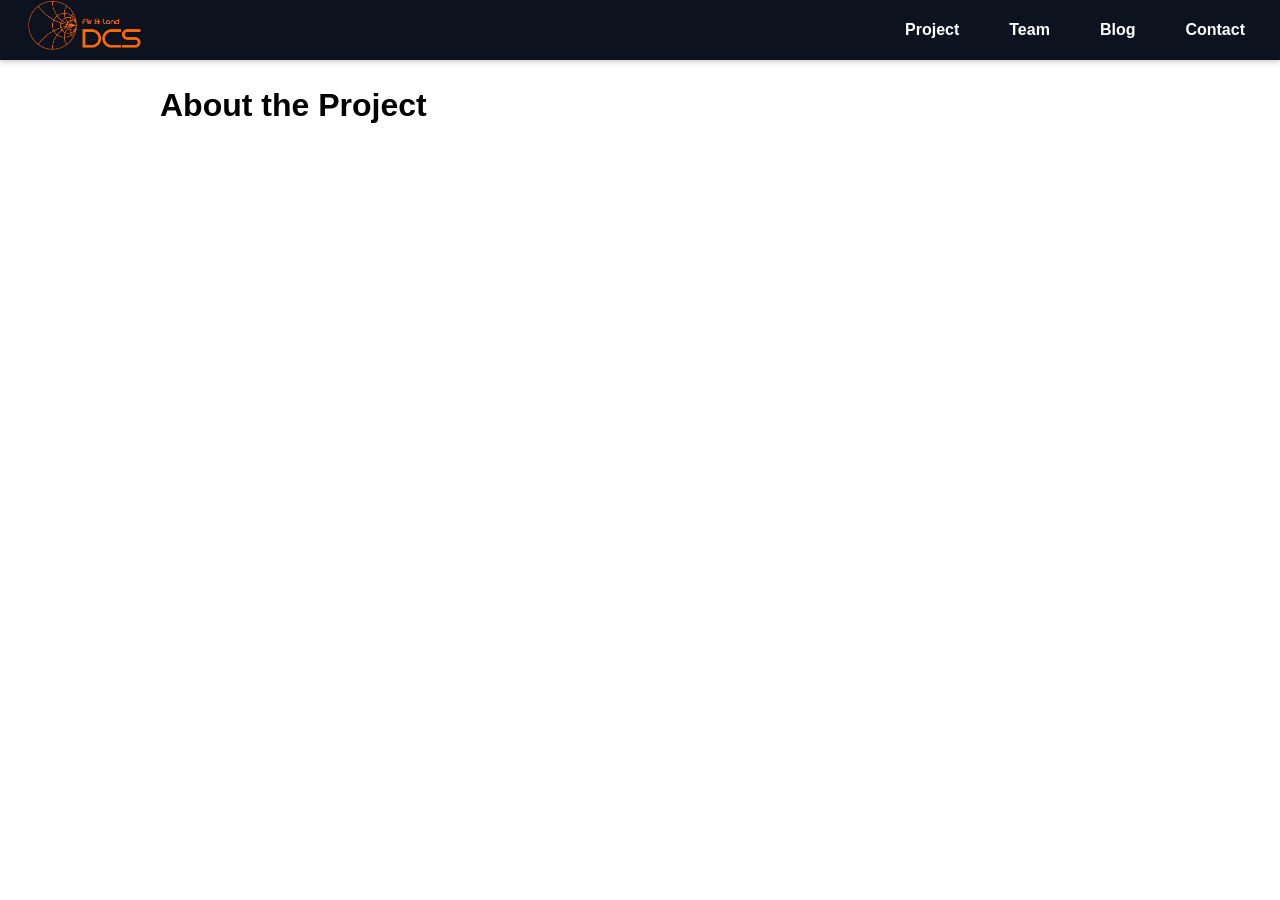
==== blog.html @ 27296e35 "testig" ====
<!DOCTYPE html>
<html lang="en">
<head>
    <meta charset="UTF-8">
    <meta name="viewport" content="width=device-width, initial-scale=1.0">
    <title>Blog - Air-Land Drone Charging Station</title>
    <link rel="stylesheet" href="site.css">
</head>
<body>

<nav>
    <div class="logo">
    <a href="index.html">
        <img src="logo.jpeg" alt="Air-Land Drone Charging Station Logo">
    </a>
    </div>
    <ul>
        <li><a href="project.html">Project</a></li>
        <li><a href="team.html">Team</a></li>
        <li><a href="blog.html">Blog</a></li>
        <li><a href="contact.html">Contact</a></li>
    </ul>
</nav>

<section>
    <h2>About the Project</h2>
    <p>
        
    </p>
</section>

</body>
</html>
---- site.css ----
/* =========================
   GENERAL RESET
========================= */
* {
    margin: 0;
    padding: 0;
    box-sizing: border-box;
    font-family: Arial, sans-serif;
}

body {
    background-color: #ffffff;
    color: #000000;
    line-height: 1.6;
    margin-top: 60px; /* Push content below fixed navbar */
}

/* =========================
   NAVBAR
========================= */
nav {
    background-color: #0c121e;
    position: fixed;
    top: 0;
    left: 0;
    width: 100%;
    height: 60px;
    z-index: 1000;
    display: flex;
    justify-content: space-between;
    align-items: center;
    padding: 0 20px;
    box-shadow: 0 2px 5px rgba(0,0,0,0.2);
}

nav .logo h2 {
    color: white;
    font-size: 1.5rem;
}

nav ul {
    list-style: none;
    display: flex;
    margin: 0;
    padding: 0;
}

nav ul li {
    margin-left: 20px;
}

nav ul li a {
    color: white;
    text-decoration: none;
    font-weight: bold;
    padding: 10px 15px;
    display: block;
    transition: background-color 0.3s, color 0.3s;
}

nav ul li a:hover {
    background-color: #f75d0a;
    border-radius: 4px;
}

/* =========================
   HEADER
========================= */
header {
    text-align: center;
    padding: 80px 20px 40px 20px; /* Top padding accounts for navbar */
    background-color: #060d41;
}

header h1 {
    font-size: 2.5rem;
    color: #f8f8ff;
    margin-bottom: 10px;
}

header p {
    font-size: 1.2rem;
}

/* =========================
   SECTIONS
========================= */
section {
    max-width: 1000px;
    margin: 40px auto;
    padding: 20px;
}

h2 {
    color: #000000;
    font-size: 2rem;
    margin-bottom: 20px;
}

ul {
    list-style: disc;
    margin-left: 20px;
}

p {
    margin-bottom: 15px;
}

/* =========================
   TEAM CARDS
========================= */
#team div {
    background-color: white;
    padding: 20px;
    margin-bottom: 20px;
    border-radius: 8px;
    box-shadow: 0 2px 8px rgba(0,0,0,0.1);
}

/* =========================
   LINKS
========================= */
a {
    color: #fc6a02;
}

a:hover {
    text-decoration: underline;
}

/* =========================
   FOOTER
========================= */
footer {
    background-color: #333;
    color: white;
    text-align: center;
    padding: 20px 0;
    margin-top: 40px;
}

.logo img {
    height: 65px;   /* Adjust size */
    width: auto;
}


/* =========================
   RESPONSIVE DESIGN
========================= */
@media (max-width: 768px) {
    nav ul {
        flex-direction: column;
        background-color: #333;
        position: absolute;
        top: 60px;
        right: 0;
        width: 100%;
        display: none; /* Hidden by default, can be toggled with JS if needed */
    }

    nav ul li {
        margin: 10px 0;
        text-align: center;
    }

    header h1 {
        font-size: 2rem;
    }

    h2 {
        font-size: 1.5rem;
    }
}

.hero {
    position: relative;
    height: 80vh; /* takes most of screen */
    background: url("header.jpeg") center/cover no-repeat;
    display: flex;
    justify-content: center;
    align-items: center;
}

/* Dark translucent overlay */
.hero::before {
    content: "";
    position: absolute;
    inset: 0;
    background: rgba(0, 0, 0, 0.5); /* adjust 0.5 for darker/lighter */
}

/* Box in front */
.hero-content {
    position: relative;
    background: rgba(79, 97, 178, 0.85);
    padding: 40px 60px;
    border-radius: 12px;
    text-align: center;
    max-width: 700px;
}

/* Optional styling */
.hero-content h1 {
    margin-bottom: 15px;
}

.hero-content p {
    font-size: 1.2rem;
}

.team {
    padding: 60px 20px;
    max-width: 1200px;
    margin: 0 auto;
}

.team h2 {
    text-align: center;
    margin-bottom: 50px;
    font-size: 2rem;
}

/* Flex container for cards */
.team-cards {
    display: flex;
    flex-wrap: wrap; /* wrap to second row */
    gap: 30px;
    justify-content: center;
}

/* Each card will take ~1/3 of container width minus gaps */
.team-card {
    background-color: #f9f9f9;
    border-radius: 12px;
    padding: 20px;
    text-align: center;
    flex: 0 1 calc(33.333% - 20px); /* 3 per row with gap adjustment */
    box-shadow: 0 4px 8px rgba(0,0,0,0.1);
    transition: transform 0.3s, box-shadow 0.3s;
}

.team-card:hover {
    transform: translateY(-5px);
    box-shadow: 0 8px 16px rgba(0,0,0,0.2);
}

.team-card img {
    width: 120px;
    height: 120px;
    border-radius: 50%;
    object-fit: cover;
    margin-bottom: 15px;
}

.team-card h3 {
    margin: 10px 0 5px;
}

.team-card p {
    font-size: 0.95rem;
    color: #555;
}

/* Responsive: stack on smaller screens */
@media (max-width: 900px) {
    .team-card {
        flex: 0 1 calc(50% - 20px); /* 2 per row */
    }
}

@media (max-width: 600px) {
    .team-card {
        flex: 0 1 100%; /* 1 per row */
    }
}
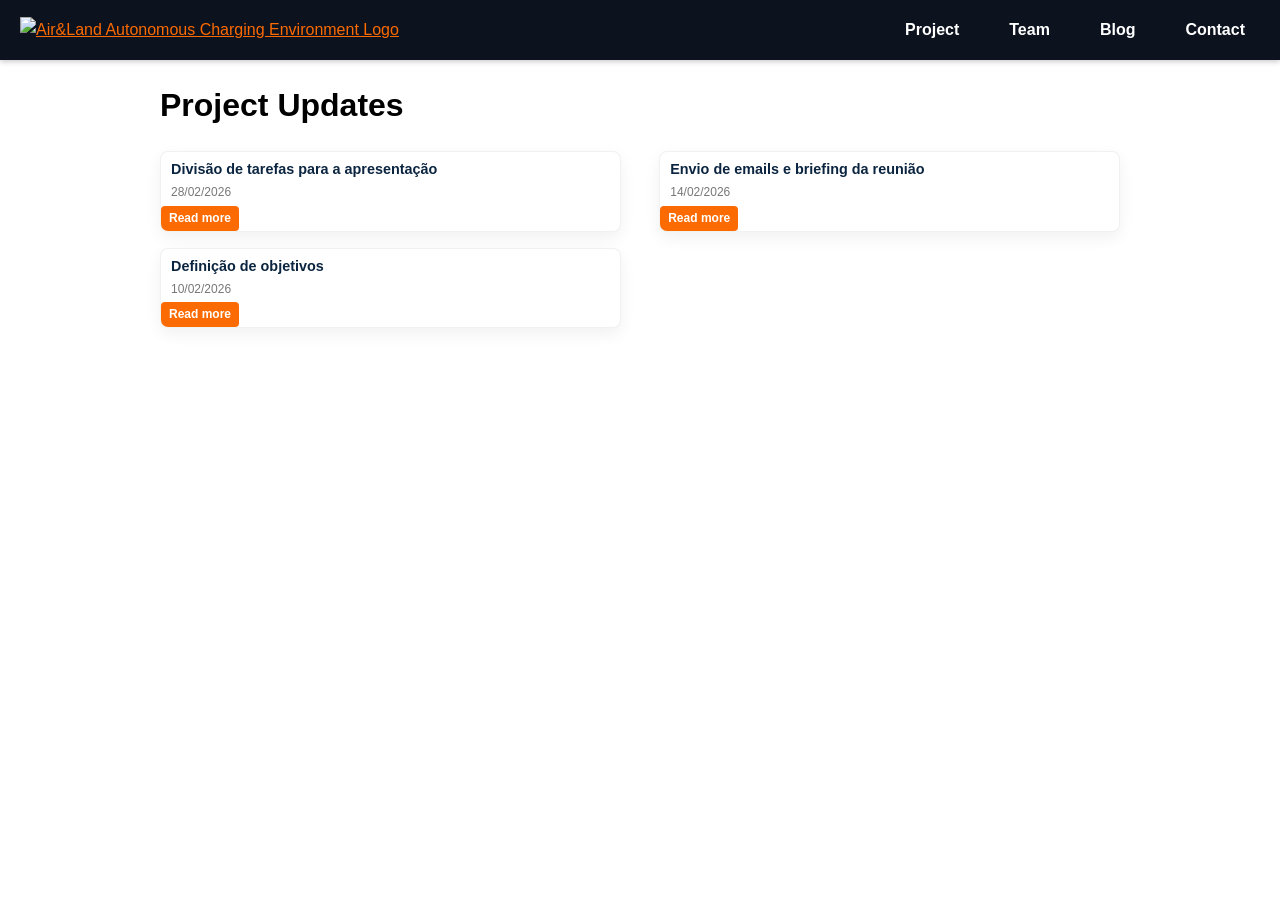
==== commit fa67ac4f: "done" ====
--- a/blog.html
+++ b/blog.html
@@ -3,7 +3,7 @@
 <head>
     <meta charset="UTF-8">
     <meta name="viewport" content="width=device-width, initial-scale=1.0">
-    <title>Blog - Air-Land Drone Charging Station</title>
+    <title>Blog - Air&Land Autonomous Charging Environment</title>
     <link rel="stylesheet" href="site.css">
 </head>
 <body>
@@ -11,7 +11,7 @@
 <nav>
     <div class="logo">
     <a href="index.html">
-        <img src="logo.jpeg" alt="Air-Land Drone Charging Station Logo">
+        <img src="images/logo2.jpeg" alt="Air&Land Autonomous Charging Environment Logo">
     </a>
     </div>
     <ul>
@@ -22,12 +22,38 @@
     </ul>
 </nav>
 
-<section>
-    <h2>About the Project</h2>
-    <p>
-        
-    </p>
+<section class="blog-preview">
+    <h2>Project Updates</h2>
+    <div class="blog-cards columns">
+        <div class="col">
+            <!-- Blog Post 1 -->
+            <article class="blog-card">
+                <h3>Divisão de tarefas para a apresentação</h3>
+                <p class="date">28/02/2026</p>
+                <a href="28_2.html" class="read-more">Read more</a>
+            </article>
+
+            <!-- Blog Post 3 (placed under post 1) -->
+            <article class="blog-card">
+                <h3>Definição de objetivos</h3>
+                <p class="date">10/02/2026</p>
+                <a href="10_2.html" class="read-more">Read more</a>
+            </article>
+        </div>
+
+        <div class="col">
+            <!-- Blog Post 2 (right column) -->
+            <article class="blog-card">
+                <h3>Envio de emails e briefing da reunião</h3>
+                <p class="date">14/02/2026</p>
+                <a href="14_2.html" class="read-more">Read more</a>
+            </article>
+        </div>
+    </div>
 </section>
 
+<button id="backToTop" class="back-to-top" aria-label="Back to top">↑ Top</button>
+
+<script src="script.js"></script>
 </body>
 </html>
--- a/site.css
+++ b/site.css
@@ -13,6 +13,48 @@
     color: #000000;
     line-height: 1.6;
     margin-top: 60px; /* Push content below fixed navbar */
+}
+
+/* Smooth scrolling for the document */
+html {
+    scroll-behavior: auto;
+}
+
+/* Back-to-top button centered along bottom with fade-in */
+.back-to-top {
+    position: fixed;
+    left: 50%;
+    transform: translateX(-50%) translateY(10px);
+    bottom: 28px;
+    background: #fc6a02;
+    color: #ffffff;
+    border: none;
+    width: 110px;
+    height: 44px;
+    display: flex;
+    align-items: center;
+    justify-content: center;
+    font-size: 1.2rem;
+    border-radius: 22px;
+    box-shadow: 0 10px 28px rgba(0,0,0,0.20);
+    cursor: pointer;
+    z-index: 2000;
+    font-weight: 800;
+    opacity: 0;
+    visibility: hidden;
+    pointer-events: none;
+    transition: opacity 420ms cubic-bezier(.2,.8,.2,1), transform 420ms cubic-bezier(.2,.8,.2,1);
+}
+
+.back-to-top.show {
+    opacity: 1;
+    visibility: visible;
+    pointer-events: auto;
+    transform: translateX(-50%) translateY(0);
+}
+
+.back-to-top:hover {
+    background: #f75d0a;
 }
 
 /* =========================
@@ -140,7 +182,7 @@
 }
 
 .logo img {
-    height: 65px;   /* Adjust size */
+    height: 55px;   /* Adjust size */
     width: auto;
 }
 
@@ -174,39 +216,68 @@
 }
 
 .hero {
+    background: url("images/header.jpeg") center/cover no-repeat;
+    background-size: cover;
+    margin-bottom: 24px; /* space between header image and following title/content */
+}
+
+/* Large hero: used on index page, shows overlay + centered box */
+.hero.hero--large {
     position: relative;
-    height: 80vh; /* takes most of screen */
-    background: url("header.jpeg") center/cover no-repeat;
-    display: flex;
+    height: 80vh; /* big header for index */
+    display: flex;
+    align-items: center;
     justify-content: center;
-    align-items: center;
-}
-
-/* Dark translucent overlay */
-.hero::before {
+}
+
+.hero.hero--large::before {
     content: "";
     position: absolute;
     inset: 0;
-    background: rgba(0, 0, 0, 0.5); /* adjust 0.5 for darker/lighter */
-}
-
-/* Box in front */
-.hero-content {
+    background: rgba(0, 0, 0, 0.45);
+}
+
+.hero.hero--large .hero-content {
     position: relative;
     background: rgba(79, 97, 178, 0.85);
     padding: 40px 60px;
     border-radius: 12px;
     text-align: center;
     max-width: 700px;
-}
-
-/* Optional styling */
+    color: #f8f8ff;
+}
+
+.hero.hero--large .hero-content h1 {
+    margin-bottom: 15px;
+}
+
+.hero.hero--large .hero-content p {
+    font-size: 1.2rem;
+}
+
+/* Small hero: used on project page, no overlay, smaller height */
+.hero.hero--small {
+    position: relative;
+    height: 40vh; /* reduced height for project */
+    display: block;
+}
+
+/* Generic hero-content when used outside header (project page) */
+.hero-content {
+    margin: 20px auto;
+    text-align: center;
+    max-width: 900px;
+    padding: 18px 20px;
+    color: #060d41;
+}
+
 .hero-content h1 {
-    margin-bottom: 15px;
+    margin-bottom: 8px;
 }
 
 .hero-content p {
-    font-size: 1.2rem;
+    font-size: 1.05rem;
+    color: #333;
 }
 
 .team {
@@ -274,3 +345,642 @@
         flex: 0 1 100%; /* 1 per row */
     }
 }
+
+/* Team hero with background image and white overlay */
+.team-hero {
+    position: relative;
+    background: url("images/sky.jpeg") center/cover no-repeat;
+    background-size: cover;
+    /* occupy full viewport height minus navbar (60px) so it fills the screen */
+    min-height: calc(100vh - 60px);
+    display: flex;
+    align-items: center; /* vertically center the overlay */
+    padding: 0 20px; /* horizontal padding only */
+}
+
+.overlay-box {
+    /* wider but responsive: use up to 1200px or 92% of viewport */
+    width: min(1200px, 92%);
+    max-width: 1200px;
+    margin: 0 auto;
+    background: white;
+    padding: 36px 36px;
+    border-radius: 12px;
+    box-shadow: 0 10px 30px rgba(10,20,40,0.12);
+}
+
+.overlay-box h2 {
+    margin-bottom: 18px;
+    font-size: 2rem;
+    text-align: center;
+}
+
+
+.team-members {
+    display: grid;
+    grid-template-columns: repeat(3, 1fr);
+    gap: 18px;
+    justify-items: center;
+}
+
+.member-card {
+    background: #f9fbff;
+    border-radius: 8px;
+    padding: 14px;
+    width: 100%;
+    max-width: 220px;
+    text-align: center;
+    box-shadow: 0 6px 18px rgba(10,20,40,0.06);
+    display: flex;
+    flex-direction: column;
+    align-items: center;
+    transition: transform 260ms cubic-bezier(.2,.8,.2,1), box-shadow 260ms ease, background-color 260ms ease;
+}
+
+.member-card img {
+    width: 100px;
+    height: 100px;
+    border-radius: 8px; /* small rectangle look */
+    object-fit: cover;
+    margin-bottom: 10px;
+}
+
+/* Hover effect: subtle lift, scale and deeper shadow */
+.member-card:hover {
+    transform: translateY(-8px) scale(1.03);
+    box-shadow: 0 18px 40px rgba(10,20,40,0.16);
+    background: #ffffff;
+}
+
+.member-card h4 {
+    margin: 6px 0 4px;
+    font-size: 1rem;
+}
+
+.member-card p {
+    font-size: 0.9rem;
+    color: #555;
+}
+
+
+@media (max-width: 900px) {
+    .team-members {
+        grid-template-columns: repeat(2, 1fr);
+    }
+
+    .overlay-box {
+        padding: 20px;
+    }
+}
+
+@media (max-width: 480px) {
+    .team-members {
+        grid-template-columns: 1fr;
+    }
+}
+
+/* =========================
+   BLOG PREVIEW CARDS
+   Display two rectangular post cards side-by-side
+========================= */
+
+.blog-preview .blog-cards {
+    display: flex;
+    gap: 16px;
+    align-items: stretch;
+    justify-content: space-between;
+}
+
+.blog-preview .blog-card {
+    background: #ffffff;
+    border: 1px solid rgba(12,18,30,0.06);
+    border-radius: 8px;
+    overflow: hidden;
+    box-shadow: 0 6px 16px rgba(10,20,40,0.06);
+    flex: 0 1 calc(45% - 10px); /* slightly narrower cards */
+    display: flex;
+    flex-direction: column;
+    justify-content: space-between;
+    min-height: 150px; /* small rectangle */
+}
+
+.blog-preview .blog-card .blog-image {
+    width: 100%;
+    height: 70px; /* very small image */
+    object-fit: cover;
+    margin-bottom: 0;
+    display: block;
+}
+
+.blog-preview .blog-card > h3,
+.blog-preview .blog-card > .date,
+.blog-preview .blog-card > p,
+.blog-preview .blog-card > .read-more {
+    padding: 0 10px; /* compact padding */
+}
+
+.blog-preview .blog-card > h3:first-of-type {
+    padding-top: 6px;
+    padding-bottom: 2px;
+}
+
+.blog-preview .blog-card h3 {
+    font-size: 0.9rem; /* very small heading */
+    margin: 0;
+    color: #0b2540;
+}
+
+.blog-preview .blog-card .date {
+    color: #777;
+    font-size: 0.75rem;
+    margin: 2px 0;
+    padding-bottom: 2px;
+}
+
+.blog-preview .blog-card p {
+    color: #333;
+    margin: 2px 0;
+    flex-grow: 1;
+    font-size: 0.8rem;
+    line-height: 1.2;
+}
+
+.blog-preview .blog-card .read-more {
+    align-self: flex-start;
+    background: #fc6a02;
+    color: white;
+    padding: 3px 8px;
+    border-radius: 4px;
+    text-decoration: none;
+    font-weight: bold;
+    font-size: 0.75rem;
+    margin-top: 2px;
+}
+
+.blog-preview .blog-card .read-more:hover {
+    background: #f75d0a;
+}
+
+/* Space multiple .blog-cards groups and center single-card rows */
+.blog-preview .blog-cards + .blog-cards {
+    margin-top: 22px; /* vertical gap between rows of cards */
+}
+
+.blog-preview .blog-cards {
+    /* when a group has only one card, center it */
+    justify-content: flex-start;
+}
+
+.blog-preview .blog-cards:only-child,
+.blog-preview .blog-cards:only-of-type {
+    justify-content: center;
+}
+
+.blog-preview .blog-cards > .blog-card:only-child {
+    margin-left: auto;
+    margin-right: auto;
+    flex: 0 1 60%; /* make single card a bit narrower and centered */
+}
+
+/* Two-column variant: allow stacking one card under another in left column */
+.blog-preview .blog-cards.columns {
+    display: flex;
+    gap: 20px;
+    align-items: flex-start;
+    justify-content: space-between;
+}
+
+.blog-preview .blog-cards.columns .col {
+    display: flex;
+    flex-direction: column;
+    gap: 16px;
+    flex: 0 1 48%;
+}
+
+/* Make stacked cards in the left column visually match spacing */
+.blog-preview .blog-cards.columns .col .blog-card {
+    min-height: unset; /* allow individual cards to size naturally when stacked */
+}
+
+@media (max-width: 720px) {
+    .blog-preview .blog-cards.columns {
+        flex-direction: column;
+        gap: 18px;
+    }
+
+    .blog-preview .blog-cards.columns .col {
+        flex: 0 1 100%;
+    }
+}
+
+@media (max-width: 720px) {
+    .blog-preview .blog-cards {
+        flex-direction: column;
+    }
+
+    .blog-preview .blog-card {
+        flex: 0 1 100%;
+    }
+}
+
+/* =========================
+   PROJECT SECTIONS - Alternate Text & Images
+========================= */
+/* =========================
+   WHO ARE WE SECTION
+========================= */
+.who-are-we {
+    max-width: 1200px;
+    margin: 40px auto;
+    padding: 20px;
+    display: flex;
+    align-items: center;
+    gap: 40px;
+    justify-content: space-between;
+}
+
+.who-content {
+    flex: 1;
+    min-width: 300px;
+}
+
+.who-content h2 {
+    font-size: 2rem;
+    color: #000000;
+    margin-bottom: 20px;
+}
+
+.who-content p {
+    font-size: 1rem;
+    color: #333;
+    line-height: 1.8;
+    margin-bottom: 15px;
+}
+
+.who-image {
+    flex: 1;
+    min-width: 300px;
+}
+
+.who-image img {
+    width: 100%;
+    height: auto;
+    border-radius: 12px;
+    box-shadow: 0 8px 20px rgba(0,0,0,0.15);
+    object-fit: cover;
+}
+
+/* =========================
+   PROJECT SECTIONS
+========================= */
+.project-section {
+    padding: 60px 20px;
+    max-width: 1200px;
+    margin: 40px auto;
+}
+
+.project-row {
+    display: flex;
+    align-items: center;
+    gap: 50px;
+    justify-content: space-between;
+}
+
+.project-row.reverse {
+    flex-direction: row-reverse;
+}
+
+.project-text {
+    flex: 1;
+    min-width: 300px;
+}
+
+.project-text h2 {
+    font-size: 2rem;
+    color: #0c121e;
+    margin-bottom: 20px;
+}
+
+.project-text p {
+    font-size: 1.05rem;
+    color: #333;
+    line-height: 1.8;
+    margin-bottom: 15px;
+}
+
+.project-image {
+    flex: 1;
+    min-width: 300px;
+}
+
+.project-image img {
+    width: 100%;
+    height: auto;
+    border-radius: 12px;
+    box-shadow: 0 8px 20px rgba(0,0,0,0.15);
+    object-fit: cover;
+}
+
+.key-features {
+    padding: 60px 20px;
+    max-width: 1000px;
+    margin: 60px auto;
+    background-color: #f5f5f5;
+    border-radius: 12px;
+}
+
+.key-features h2 {
+    text-align: center;
+    margin-bottom: 30px;
+    font-size: 2rem;
+}
+
+.key-features ul {
+    list-style: none;
+    margin-left: 0;
+}
+
+.key-features li {
+    padding: 12px 0 12px 30px;
+    position: relative;
+    font-size: 1.05rem;
+    color: #333;
+}
+
+.key-features li::before {
+    content: "✓";
+    position: absolute;
+    left: 0;
+    color: #fc6a02;
+    font-weight: bold;
+    font-size: 1.2rem;
+}
+
+/* Responsive Design for Project Sections */
+@media (max-width: 900px) {
+    .who-are-we {
+        flex-direction: column;
+        gap: 30px;
+    }
+
+    .who-content,
+    .who-image {
+        min-width: 100%;
+    }
+
+    .project-row {
+        flex-direction: column;
+        gap: 30px;
+    }
+
+    .project-row.reverse {
+        flex-direction: column;
+    }
+
+    .project-text,
+    .project-image {
+        min-width: 100%;
+    }
+
+    .project-row {
+        gap: 30px;
+    }
+}
+
+@media (max-width: 600px) {
+    .project-section {
+        padding: 40px 15px;
+    }
+
+    .project-text h2 {
+        font-size: 1.5rem;
+    }
+
+    .project-text p {
+        font-size: 1rem;
+    }
+}
+
+/* =========================
+   CONTACT PAGE STYLES
+========================= */
+.contact-page {
+    max-width: 1000px;
+    margin: 40px auto;
+    padding: 0 20px;
+}
+
+.contact-info,
+.location {
+    background: #f9f9f9;
+    padding: 30px 20px;
+    border-radius: 12px;
+    margin-bottom: 40px;
+    box-shadow: 0 4px 12px rgba(0,0,0,0.08);
+}
+
+.map-container {
+            width: 100%;
+            height: 400px;
+            border-radius: 12px;
+            overflow: hidden;
+            margin-top: 20px;
+        }
+
+        /* Back-to-top button */
+        .back-to-top {
+            position: fixed;
+            bottom: 30px;
+            right: 30px;
+            background: #222;
+            color: #fff;
+            border: none;
+            padding: 12px 16px;
+            border-radius: 50%;
+            cursor: pointer;
+            opacity: 0;
+            transition: opacity 0.3s;
+            z-index: 1000;
+        }
+
+        .back-to-top.show {
+            opacity: 1;
+        }
+
+.contact-info h2,
+.location h2 {
+    margin-bottom: 20px;
+    font-size: 2rem;
+    color: #0c121e;
+}
+
+.contact-info ul {
+    list-style: none;
+    padding-left: 0;
+}
+
+.contact-info li {
+    margin-bottom: 10px;
+    font-size: 1.1rem;
+}
+
+.map-container {
+    position: relative;
+    padding-bottom: 56.25%; /* 16:9 ratio */
+    height: 0;
+    overflow: hidden;
+    border-radius: 12px;
+}
+
+.map-container iframe {
+    position: absolute;
+    top: 0;
+    left: 0;
+    width: 100%;
+    height: 100%;
+    border: 0;
+}
+
+/* =========================
+   404 ERROR PAGE
+========================= */
+.error-404 {
+    display: flex;
+    align-items: center;
+    justify-content: center;
+    gap: 60px;
+    max-width: 1200px;
+    margin: 80px auto;
+    padding: 40px 20px;
+    min-height: 60vh;
+}
+
+.error-content {
+    flex: 1;
+    min-width: 300px;
+}
+
+.error-content h1 {
+    font-size: 8rem;
+    font-weight: 900;
+    color: #fc6a02;
+    line-height: 1;
+    margin-bottom: 10px;
+}
+
+.error-content h2 {
+    font-size: 2.5rem;
+    color: #0c121e;
+    margin-bottom: 20px;
+}
+
+.error-content p {
+    font-size: 1.1rem;
+    color: #555;
+    margin-bottom: 30px;
+    line-height: 1.8;
+}
+
+.error-btn {
+    display: inline-block;
+    background: #fc6a02;
+    color: white;
+    padding: 14px 32px;
+    border-radius: 8px;
+    text-decoration: none;
+    font-weight: bold;
+    font-size: 1.05rem;
+    transition: background 0.3s ease;
+}
+
+.error-btn:hover {
+    background: #f75d0a;
+    text-decoration: none;
+}
+
+.error-image {
+    flex: 1;
+    min-width: 300px;
+    text-align: center;
+}
+
+.error-image img {
+    width: 100%;
+    max-width: 450px;
+    height: auto;
+    border-radius: 12px;
+    box-shadow: 0 10px 40px rgba(0,0,0,0.15);
+}
+
+.contact-btn {
+    display: inline-block;
+    background: #fc6a02;
+    color: white;
+    padding: 10px 20px;
+    border-radius: 8px;
+    text-decoration: none;
+    font-weight: bold;
+    font-size: 1.05rem;
+    transition: background 0.3s ease;
+}
+
+.team-btn {
+    display: inline-block;
+    background: #fc6a02;
+    color: white;
+    padding: 10px 20px;
+    border-radius: 8px;
+    text-decoration: none;
+    font-weight: bold;
+    font-size: 1.05rem;
+    transition: background 0.3s ease;
+}
+
+.project-btn {
+    display: inline-block;
+    background: #fc6a02;
+    color: white;
+    padding: 10px 20px;
+    border-radius: 8px;
+    text-decoration: none;
+    font-weight: bold;
+    font-size: 1.05rem;
+    transition: background 0.3s ease;
+}
+
+/* Responsive: stack on smaller screens */
+@media (max-width: 900px) {
+    .error-404 {
+        flex-direction: column;
+        gap: 40px;
+        margin: 60px auto;
+    }
+
+    .error-content h1 {
+        font-size: 6rem;
+    }
+
+    .error-content h2 {
+        font-size: 2rem;
+    }
+}
+
+@media (max-width: 600px) {
+    .error-404 {
+        margin: 40px auto;
+        padding: 20px 15px;
+    }
+
+    .error-content h1 {
+        font-size: 4rem;
+    }
+
+    .error-content h2 {
+        font-size: 1.5rem;
+    }
+
+    .error-content p {
+        font-size: 1rem;
+    }
+}
+
